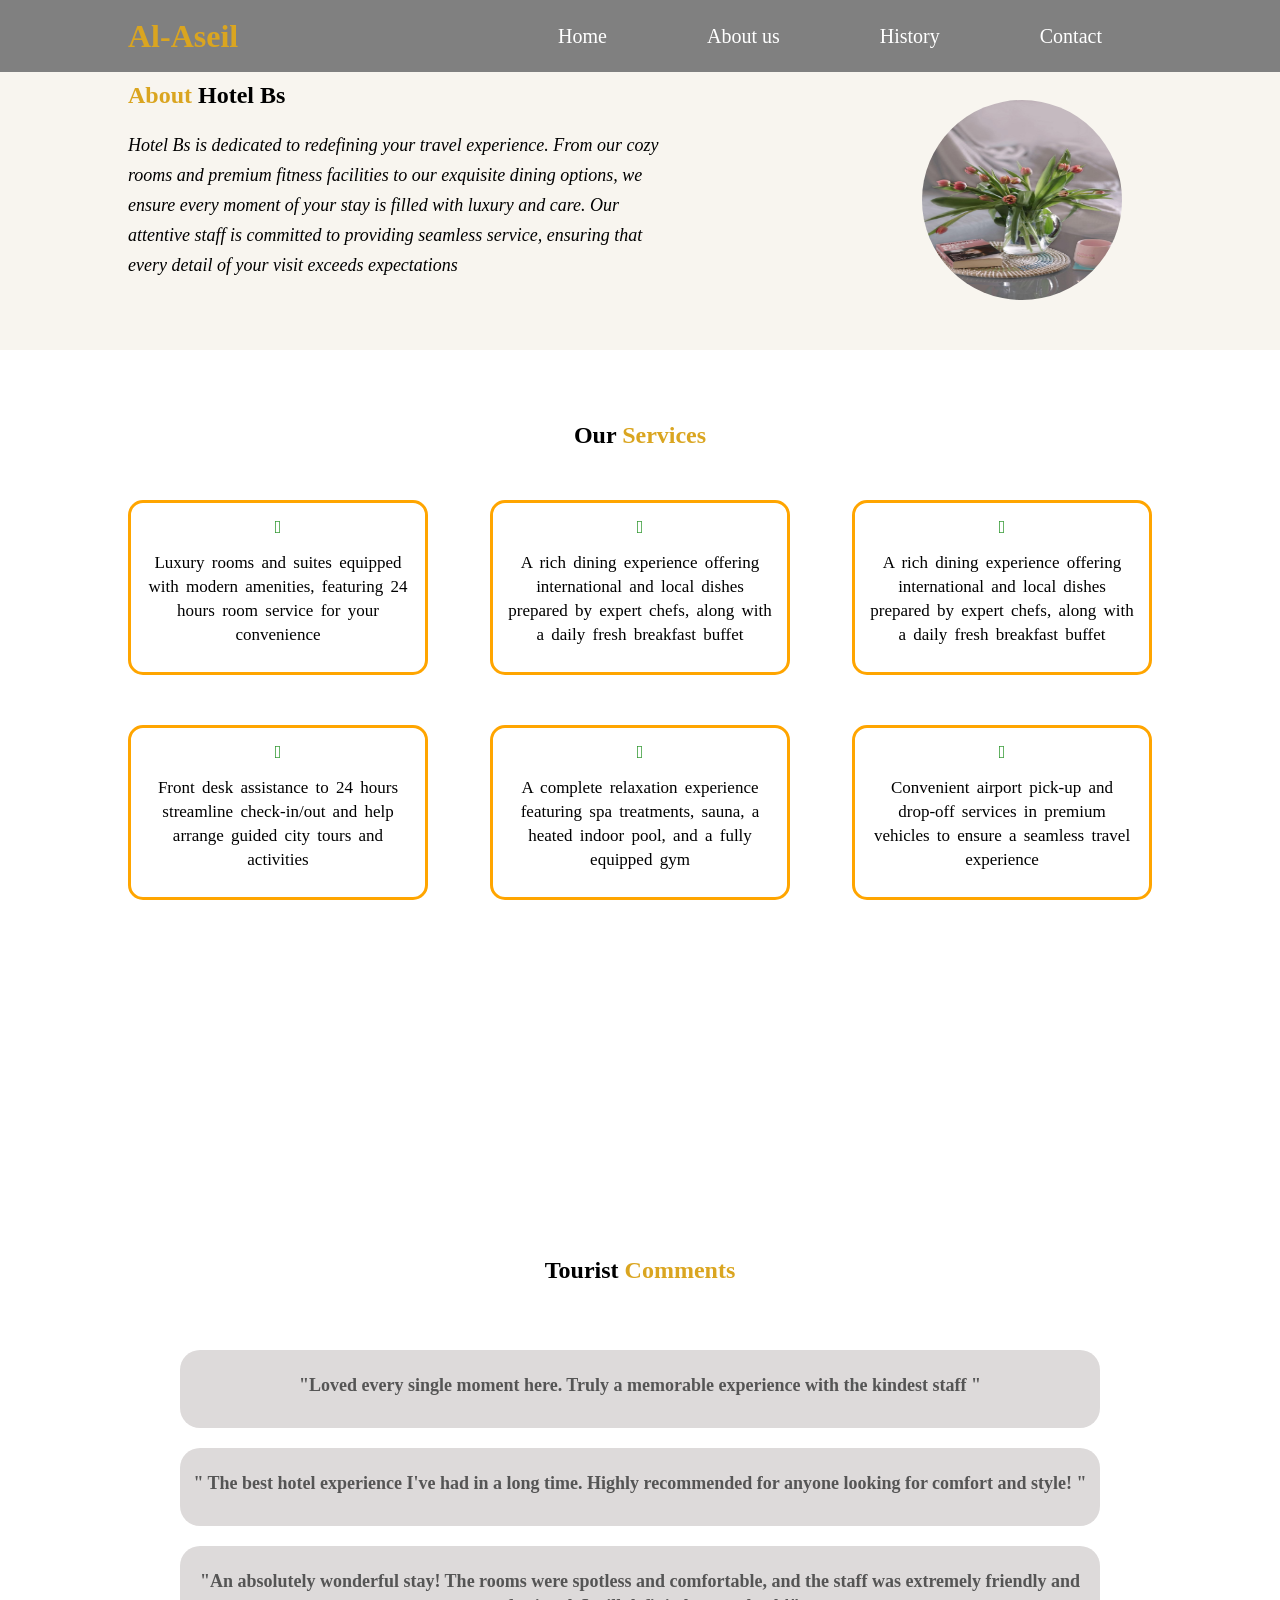
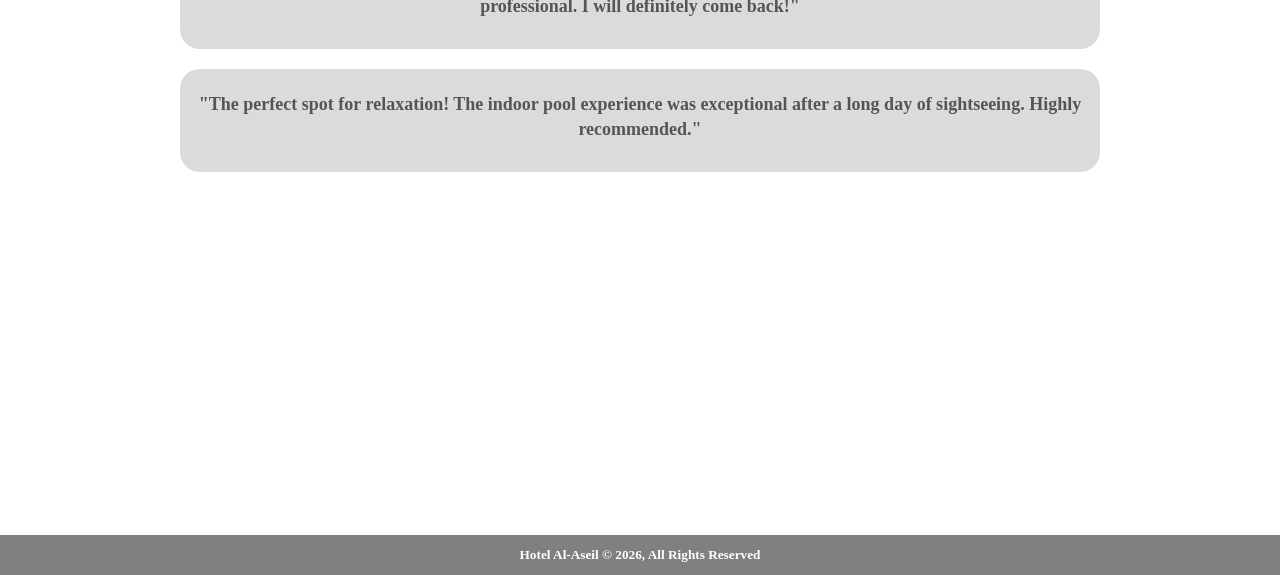
==== about.html @ 3530565a "Add files via upload" ====
<!DOCTYPE html>
<html lang="en">
<head>
    <meta charset="UTF-8">
    <meta name="viewport" content="width=device-width, initial-scale=1.0">
    <title>Document</title>
    <link rel="stylesheet" href="https://unpkg.com/aos@2.3.1/dist/aos.css" />
    <link rel="stylesheet" href="../css/all.min.css">
    <link rel="stylesheet" href="../css/style.css">
</head>
<body>
     <header id="header">
        <div class="container">
        <div class="div1">
            <h1>Al-aseil</h1>
        </div>

        <div class="div2">
        <ul>
            <li><a href="index.html">Home</a></li>
            <li><a href="#" >About us</a></li>
            <li><a href="../html pages/history.html">History</a></li>
            <li><a href="../html pages/contact.html">Contact</a></li>
        </ul> </div>
         </div>
    </header>

    <section id="heroAbout1">
     <div class="container">
        <div class="divAbout1">
           <h2>
                <span > About </span> Hotel Bs
            </h2>
            <p>Hotel Bs is dedicated to redefining your travel experience. From our cozy rooms and premium fitness facilities to our exquisite dining options, we ensure every moment of your stay is filled with luxury and care. Our attentive staff is committed to providing seamless service, ensuring that every detail of your visit exceeds expectations</p> 
        </div>
        <div class="divAbout2">
            <img src="../images/photo_٢٠٢٦-٠٧-٢٠_٢٢-٠٧-٢٧.jpg">
        </div>
     </div>
    </section>
     
      <section id="services">
      <h2>Our <span>Services</span> </h2>
        <div class="container">
             
            <div data-aos="flip-left">
                <i class="fa-solid fa-circle-check"></i>
                <p>Luxury rooms and suites equipped with modern amenities, featuring 24 hours room service for your convenience</p>
            </div>
             <div data-aos="flip-left" >
                <i class="fa-solid fa-circle-check"></i>
                <p>A rich dining experience offering international and local dishes prepared by expert chefs, along with a daily fresh breakfast buffet</p>
             </div>
             <div data-aos="flip-left">
                <i class="fa-solid fa-circle-check"></i>
                <p>A rich dining experience offering international and local dishes prepared by expert chefs, along with a daily fresh breakfast buffet</p>
             </div>
             <div data-aos="flip-left">
                <i class="fa-solid fa-circle-check"></i>
                <p>Front desk assistance to 24 hours streamline check-in/out and help arrange guided city tours and activities</p>
             </div>
              <div data-aos="flip-left">
                <i class="fa-solid fa-circle-check"></i>
                <p>A complete relaxation experience featuring spa treatments, sauna, a heated indoor pool, and a fully equipped gym</p>
             </div>
              <div data-aos="flip-left">
                <i class="fa-solid fa-circle-check"></i>
                <p>Convenient airport pick-up and drop-off services in premium vehicles to ensure a seamless travel experience</p>
             </div>
        </div>
    </section>

    <section id="heroAbout2">
         <h2>Tourist <span>Comments</span> </h2>
         <div class="container">
           <p data-aos="fade-left"> "Loved every single moment here. Truly a memorable experience with the kindest staff "</p>

          <p data-aos="fade-left"> " The best hotel experience I've had in a long time. Highly recommended for anyone looking for comfort and style! "</p>
           
          <p data-aos="fade-left">​"An absolutely wonderful stay! The rooms were spotless and comfortable, and the staff was extremely friendly and professional. I will definitely come back!"</p>
          <p data-aos="fade-left">"The perfect spot for relaxation! The indoor pool experience was exceptional after a long day of sightseeing. Highly recommended."</p>
         </div>
    </section>

    <footer>
        <h5>
            Hotel Al-Aseil  &copy; 2026, All Rights Reserved
        </h5>
    </footer>


      <script src="https://unpkg.com/aos@2.3.1/dist/aos.js"></script>
     <script>  
        AOS.init({
            duration: 1000,
            once: true
        });
    </script>
</body>
</html>
---- css/style.css ----
*{
    box-sizing: border-box;
    padding: 0;
    margin: 0;
}
.container{
    width: 80%;
    margin:0 auto;

}
header{ 
  background-color: gray;
  position: fixed;
  width: 100%;
  z-index: 1000;
}
header .container {
    display: flex;
    justify-content: space-between;
    align-items: center;
    height: 10vh;
    height: 8vh;
}
header .container h1{
    text-transform: capitalize;
    color: goldenrod;
}

header ul {
    display: flex;
    list-style: none;
    margin: 0;
    padding: 0;
}
 header  ul li{
    padding: 10px;
    margin: 20px;
}  

  header  ul li a{
    text-decoration: none;
    color:white;
    margin: 20px ;
    font-size: 20px; 
}
 header  ul li a:hover{
    color: #dddd3b;
 }

#hero{
    color: black;
    font-size: 18px;
    background-image: url(../images/photo_٢٠٢٦-٠٧-٢٠_٢٢-٠٧-٠٩\ \(6\).jpg);
    height: 101vh;
    background-size: cover;
    text-align: center;
    padding: 110px; ;
    line-height: 45px;
    
}
#hero p{
    font-style: italic;
}
span{
    color: goldenrod;
    line-height: 70px;
}

button , button a{
    color: white;
    background-color: #808000;
    padding: 10px;
    text-align: center;
    margin-top: 30px;
    text-decoration: none;
    border: 0;
    border-radius: 10px;
}
 button:hover{
    transform: scale(1.2);
 }
#sec2{
   display: flex;
   width: 100%;
   min-height: 100vh;
}
#sec2 .div1{
    width: 50%;
}
#sec2 .div1 img {
    width: 100%;
    height: 100%;
    background-size: cover;
  
    
}

#sec2 .dev2{
    color: white;
    width: 50%;
    background-size: cover;
    height: 100vh;
    background-color: #414141;
    padding: 100px;
    line-height: 40px;
    text-align: center;
    background-position-x: left;
}
#heroAbout1 { 
    color: black;
    background-color :rgb(248, 245, 239);
    background-size: cover;
    width: 100%;
    min-height: 30vh;
    line-height: 30px;
    padding-bottom: 40px; 
   padding-top: 60px; 
}
#heroAbout1 .container{
    display: flex;
}
#heroAbout1 .divAbout1 p{
    background-position: left;
    line-height: 30px;
    font-style: italic;
    font-size: 18px;
    margin-right: 30px;
    width: 70%;
}
    
#heroAbout1 .divAbout2 img{
    border-radius: 50%;
    height: 200px ;
    width: 200px ;
    margin-right: 30px;
    margin-top: 40px;
}

#services{
    height: 90vh;
}
#services h2{
     text-align: center;
    margin: 30px;
    padding-top: 20px;
}
#services .container{
    display: flex;
    flex-direction: row;
    justify-content: space-between;
    flex-wrap: wrap;
    gap: 50px;
  
}

#services .container div{
    border: 3px solid orange;
    width: 300px;
    text-align: center;
    padding: 15px;
    border-radius: 15px;
    
}
#services .container i{
    color: green;
    font-size: 18px;
    padding-bottom: 15px;
}
 #services .container div p{
    line-height: 24px;
    word-spacing: 3px;
     font-size: 17px;
     padding-bottom: 10px;
}

#heroAbout2{
    
    align-items: center;
    width: 100%;
    min-height: 100vh;
    padding-bottom: 20px;
}
#heroAbout2 h2{
    color: black;
    text-align: center;
    margin-top: 45px;
}

#heroAbout2 .container{
    display: block;
    width: 75%;
    height: 15vh;
    padding: 25px 20px;
    border-radius: 10px;
    
}

#heroAbout2  p{
    border: 2 solid rgb(247, 244, 244);
    border-radius: 20px;
    background-color: rgb(221, 218, 218);
    color: rgb(85, 85, 85);
    line-height: 25px;
    padding-top: 23px;
    text-align: center;
    padding-bottom: 30px;
    font-size: large;
    font-weight: bold;
    margin-top: 20px;
}
#history{
    width: 100%;
    height: 30vh;
}
#history .container p{
    color: #414141;
    padding-top: 90px;
    font-size: 20px;
    line-height: 24px;
    text-align: justify;
    padding-right: 40px;

}
#photos .container{
     display: flex;
    flex-direction: row;
    justify-content: space-between;
    flex-wrap: wrap;
    gap: 50px;    
    margin-bottom: 80px;
  
}
#photos .container h4{
    color: orange;
    width: 100%;
     text-align: center;
    font-size: 25px;
    letter-spacing: 1px;
    margin-top: 20vh;
    margin-bottom: 15px;
}
#photos .container img{
    margin-top: 20px;
    height: 280px;
    width: 280px;
    
}
#photos .container img:hover{
    transform: scale(1.2);
}
#heroContact{
    color: black;
    padding-top: 40px;
    background:linear-gradient(to top , rgb(255, 225, 169) ,rgb(250, 225, 181),rgb(122, 203, 218));
}
#heroContact h2{
    left: 20px;
}
#heroContact div .div1{  
    
    display: inline-block;
    width: 100%;
    height: 60vh;
    
}

#heroContact p , label{
    font-style: italic;
    font-size: 18px;
   
}

#heroContact input {
    width: 100%;
    height: 30px;
    background-color: white;
    padding: 20px;
    outline: none;
    border: 0;
    margin-top: 20px;
    margin-bottom: 20px;
}
#heroContact textarea{
    width: 100%;
    height: 150px;
    background-color: white;
    padding: 20px;
    outline: none;
    border: 0;
    margin-top: 20px;
    margin-bottom: 20px;
    
}
#heroContact p{
   margin-bottom: 20px;
}
#heroContact button {
  margin-top: 20px;
  border: 0;
}
#heroContact .social{
    display: flex;
    padding-top: 70px;
    padding-bottom: 50px;
    justify-content: space-between;
    gap: 20px;
}
#heroContact .social div{
    border: 2 solid orange;
    border-radius: 25px;
    background-color: white;
    height: 45px;
    width: 110px;
    text-align: center;
    padding: 11px;
    
}
#heroContact .social div:hover{
    transform: scale(1.1);
    background-color: rgb(172, 171, 171);
}
#heroContact .social a {
    text-decoration: none;
    color: black;
}
#heroContact .social .email i{
    color: grey;
}
#heroContact .social .facebook i{
    color: blue;

}
#heroContact .social .whatsapp{
    color: green;
}
#heroContact .social .linkedin{
    color: blue;
}
#icon {
    color: white;
    display: flex;
    padding: 30px;
    width: 100%;
    background-color: rgb(70, 69, 69);
}
#icon .location{
    width: calc(100%/3);
    text-align: center;
    background-position: right;
}
#icon .phone{
    width: calc(100%/3);
    text-align: center;
    background-position: center;
}
#icon .address{
    width: calc(100%/3);
    text-align: center;
    background-position: left;
}
#icon h4{
    margin-bottom: 20px;
}

#icon i{
    
    font-size: 28px;
    margin-bottom: 15px;
    
}

#icon1{
    display: flex;
    padding: 30px;
    width: 100%;
    height: 30vh;
    text-align: center;
    padding-top: 0px;
    padding-bottom: 0;
}
#icon1 .home {
     width: calc(100%/3);
     background-position: right;
     background-color: white;
     color: black;
     padding-top: 40px;
}
#icon1 .meals {
     width: calc(100%/3);
     background-position: center;
     background-color: goldenrod;
     background-size: cover;
     color: black;
      padding-top: 40px;
}
#icon1 .fitness {
     width: calc(100%/3);
     background-position: left;
     background-color: white;
     color: black;
      padding-top: 40px;
}
 
#icon1 h4{
    margin-bottom: 10px;
    margin-top: 20px;
    
}
#icon1 h5{
    padding-left: 20px;
    padding-right: 20px;
    font-style: italic;
}

#icon1 .home i , .meals i , .fitness i{
    font-size: 30px;

}
footer h5{
    text-align: center;
    color: white;
    background-color:gray ;
    height: 40px;
    line-height: 40px;
}
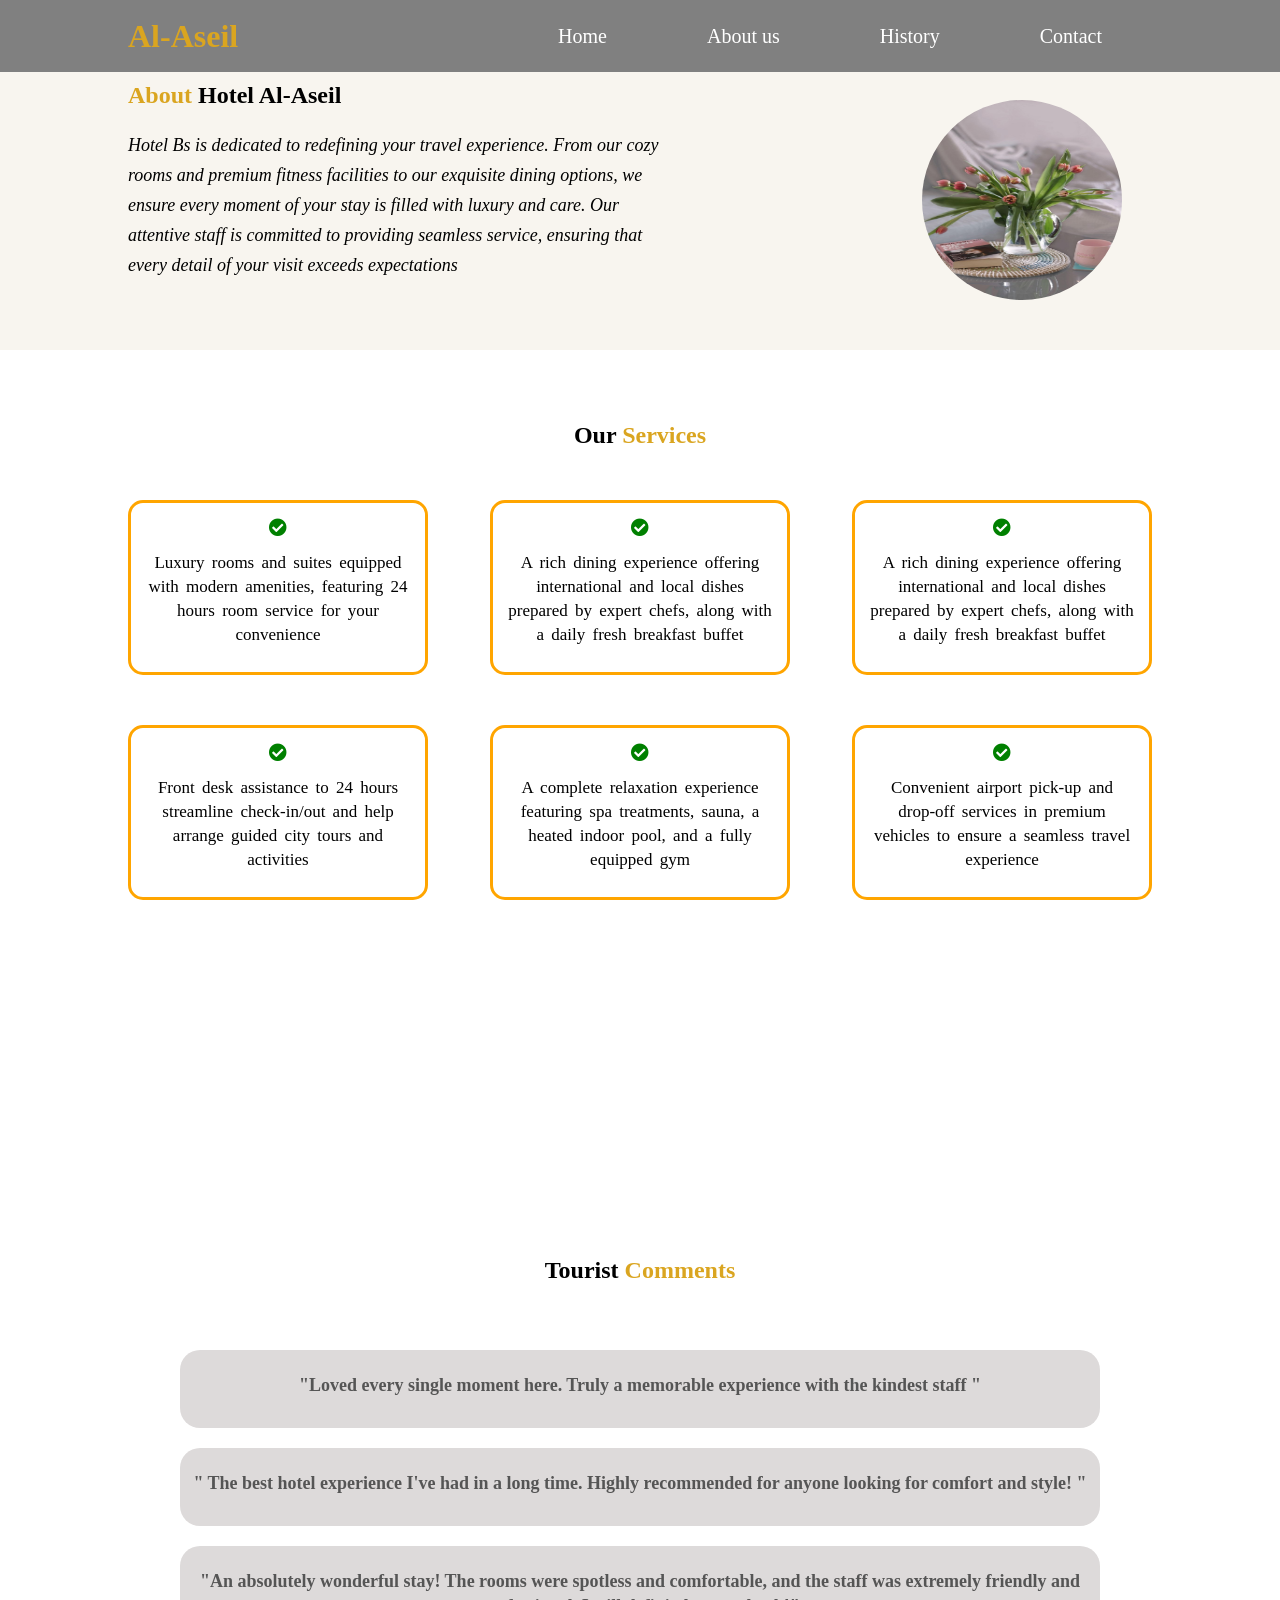
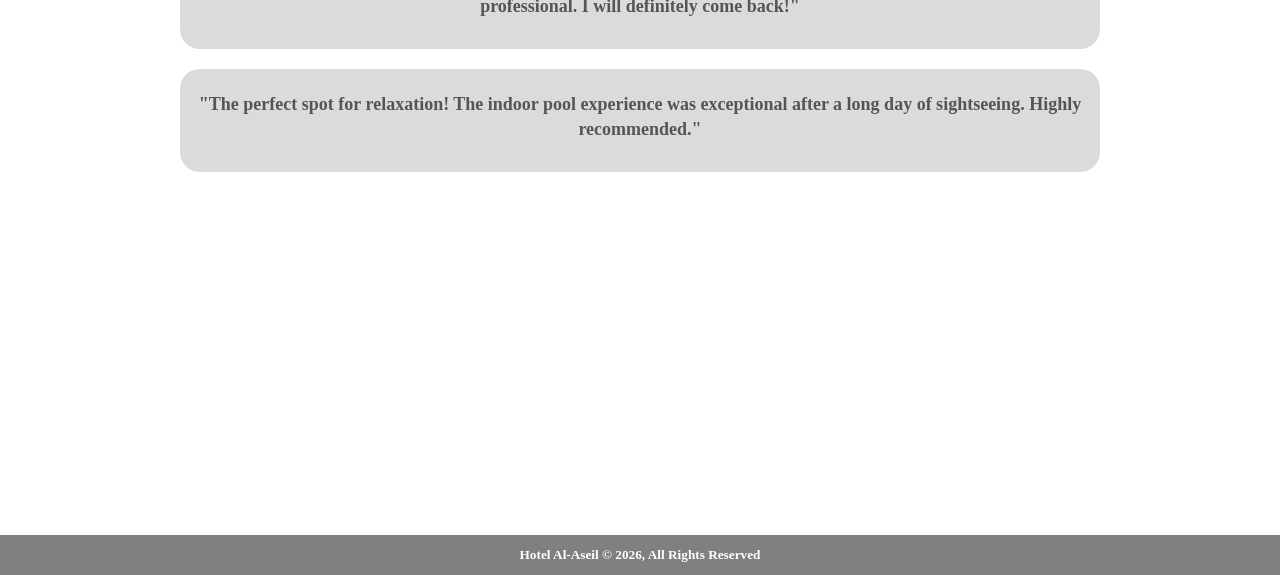
==== commit 323c039e: "Update about.html" ====
--- a/about.html
+++ b/about.html
@@ -5,8 +5,8 @@
     <meta name="viewport" content="width=device-width, initial-scale=1.0">
     <title>Document</title>
     <link rel="stylesheet" href="https://unpkg.com/aos@2.3.1/dist/aos.css" />
-    <link rel="stylesheet" href="../css/all.min.css">
-    <link rel="stylesheet" href="../css/style.css">
+    <link rel="stylesheet" href="css/all.min.css">
+    <link rel="stylesheet" href="css/style.css">
 </head>
 <body>
      <header id="header">
@@ -18,9 +18,9 @@
         <div class="div2">
         <ul>
             <li><a href="index.html">Home</a></li>
-            <li><a href="#" >About us</a></li>
-            <li><a href="../html pages/history.html">History</a></li>
-            <li><a href="../html pages/contact.html">Contact</a></li>
+            <li><a href="about.html" >About us</a></li>
+            <li><a href="history.html">History</a></li>
+            <li><a href="contact.html">Contact</a></li>
         </ul> </div>
          </div>
     </header>
@@ -29,12 +29,12 @@
      <div class="container">
         <div class="divAbout1">
            <h2>
-                <span > About </span> Hotel Bs
+                <span > About </span> Hotel Al-Aseil
             </h2>
             <p>Hotel Bs is dedicated to redefining your travel experience. From our cozy rooms and premium fitness facilities to our exquisite dining options, we ensure every moment of your stay is filled with luxury and care. Our attentive staff is committed to providing seamless service, ensuring that every detail of your visit exceeds expectations</p> 
         </div>
         <div class="divAbout2">
-            <img src="../images/photo_٢٠٢٦-٠٧-٢٠_٢٢-٠٧-٢٧.jpg">
+            <img src="images/photo_٢٠٢٦-٠٧-٢٠_٢٢-٠٧-٢٧.jpg">
         </div>
      </div>
     </section>
@@ -97,4 +97,4 @@
         });
     </script>
 </body>
-</html>+</html>
